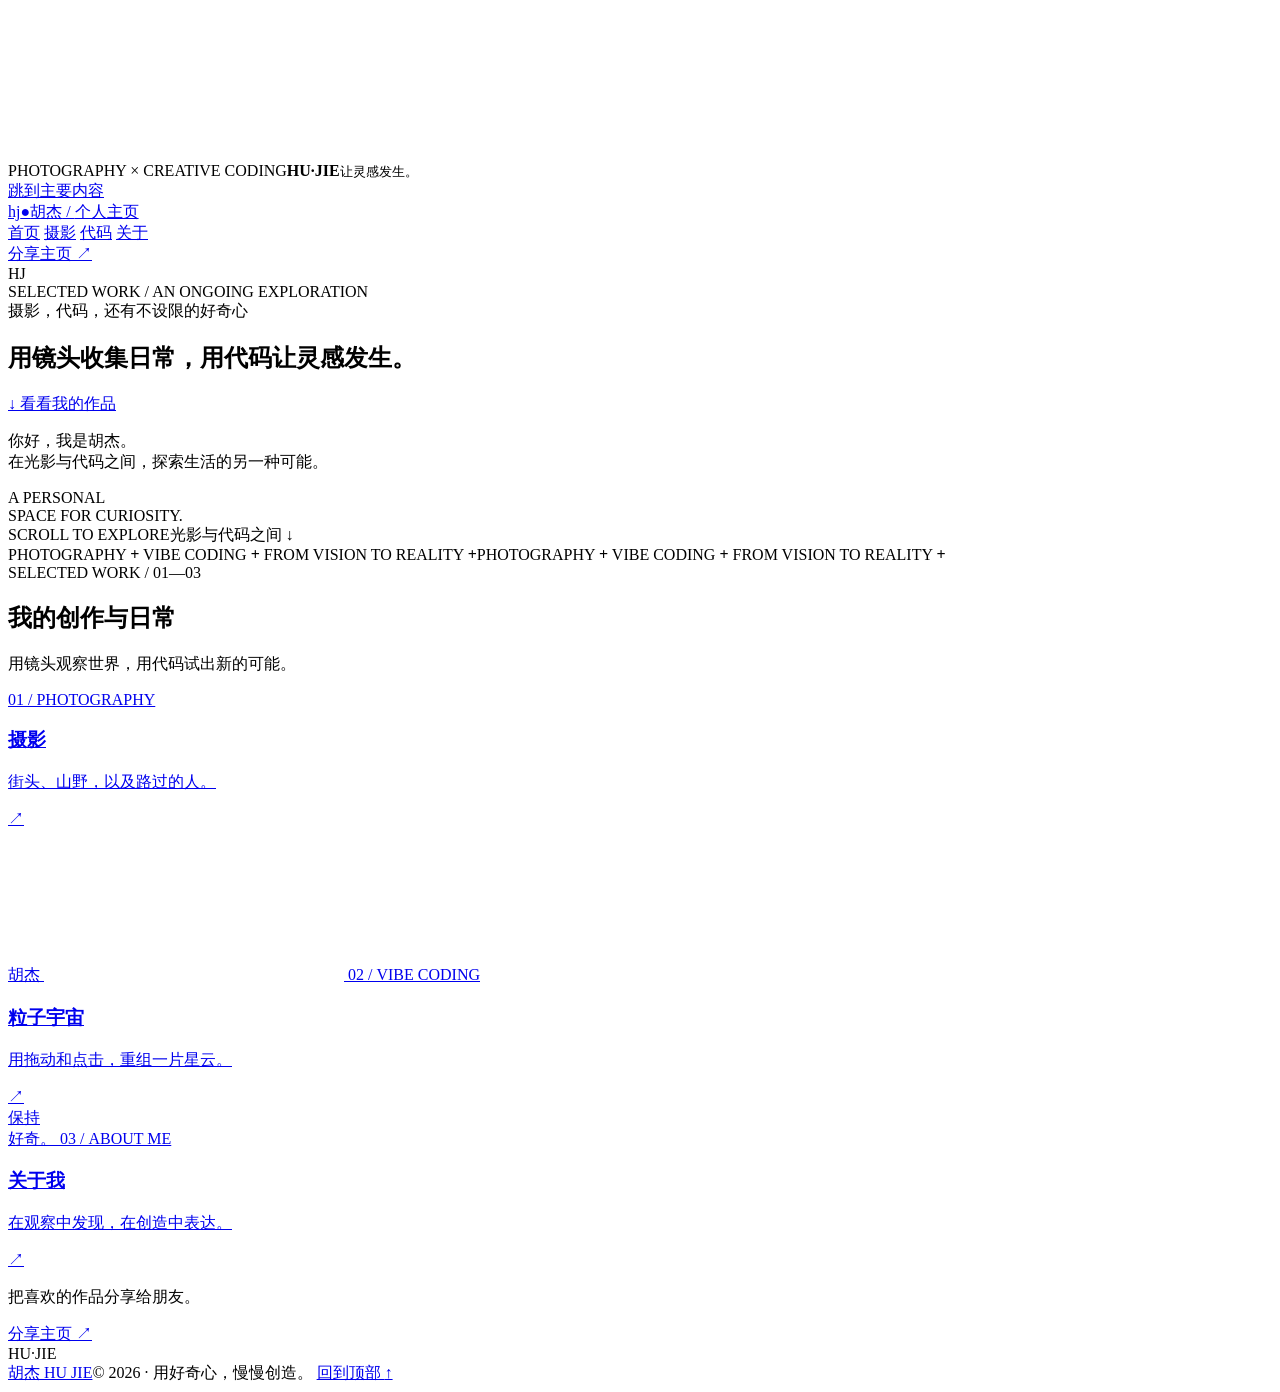
==== public/index.html @ 5f7516f3 "Add Hu Jie portfolio and local photo manager" ====
<!doctype html>
<html lang="zh-CN" class="home-page">
<head>
  <meta charset="UTF-8">
  <meta name="viewport" content="width=device-width, initial-scale=1">
  <meta name="theme-color" content="#e9f1f9" data-day="#e9f1f9" data-night="#101c30">
  <meta name="description" content="胡杰的个人主页。摄影、Vibe Coding 与一片属于自己的粒子宇宙。">
  <meta property="og:title" content="胡杰 · 在光影与代码之间">
  <meta property="og:description" content="胡杰的个人主页。摄影、Vibe Coding 与一片属于自己的粒子宇宙。">
  <title>胡杰 · 在光影与代码之间</title>
  <script src="/theme.js"></script>
  <link rel="icon" href="/favicon.svg" type="image/svg+xml">
  <link rel="stylesheet" href="/style.css">
  <link rel="stylesheet" href="/motion.css">
  <link rel="stylesheet" href="/theme.css">
  <link rel="stylesheet" href="/pages.css">
  <link rel="stylesheet" href="/hero-light.css">
  <script src="/gallery.js" defer></script>
  <script src="/site.js" defer></script>
  <script src="/motion.js" defer></script>
  <script src="/home-particles.js" defer></script>
</head>
<body>
  <canvas id="ambient-field" aria-hidden="true"></canvas>
  <div class="scroll-progress" aria-hidden="true"></div>
  <div class="intro-curtain" aria-hidden="true"><span>PHOTOGRAPHY × CREATIVE CODING</span><strong>HU<span>·</span>JIE</strong><small>让灵感发生。</small></div>
  <a class="skip-link" href="#main">跳到主要内容</a>
  <header class="site-header wrap">
    <a class="wordmark" href="/" aria-label="胡杰，返回首页"><span class="monogram">hj<span>●</span></span><span class="brand-name">胡杰<span class="brand-slash"> / </span>个人主页</span></a>
    <nav aria-label="主要导航">
      <a href="/" aria-current="page">首页</a>
      <a href="/photography/">摄影</a>
      <a href="/code/">代码</a>
      <a href="/about/">关于</a>
    </nav>
    <a class="header-contact" href="/about/#contact">分享主页 <span aria-hidden="true">↗</span></a>
  </header>

  <main id="main">
    <section class="hero wrap" aria-labelledby="hero-title">
      <div class="hero-orbit" aria-hidden="true">
        <i></i><i></i><i></i>
        <div class="orbit-lens"></div>
        <span>HJ</span>
      </div>
      <span class="hero-edition" aria-hidden="true">SELECTED WORK / AN ONGOING EXPLORATION</span>
      <div class="eyebrow"><span class="status-dot" aria-hidden="true"></span> 摄影，代码，还有不设限的好奇心</div>
      <h1 id="hero-title" aria-label="用镜头收集日常，用代码让灵感发生。"><span class="hero-line" aria-hidden="true">用镜头收集日常，</span><span class="hero-line" aria-hidden="true">用代码让<span class="accent-word">灵感发生<span class="title-period">。</span></span></span></h1>
      <div class="hero-bottom">
        <a class="explore-link" href="#selected-work"><span class="circle-arrow" aria-hidden="true">↓</span> 看看我的作品</a>
        <p class="hero-intro">你好，我是胡杰。<br>在光影与代码之间，探索生活的另一种可能。</p>
        <span class="hero-index" aria-hidden="true">A PERSONAL<br>SPACE FOR CURIOSITY.</span>
      </div>
      <div class="hero-scroll" aria-hidden="true"><span>SCROLL TO EXPLORE</span><i></i><span>光影与代码之间 ↓</span></div>
    </section>

    <div class="motion-ticker" aria-hidden="true"><div class="ticker-track"><span>PHOTOGRAPHY <b>+</b> VIBE CODING <b>+</b> FROM VISION TO REALITY <b>+</b></span><span>PHOTOGRAPHY <b>+</b> VIBE CODING <b>+</b> FROM VISION TO REALITY <b>+</b></span></div></div>

    <section class="home-work wrap" id="selected-work" aria-labelledby="selected-title">
      <div class="home-work-heading">
        <div><span class="section-kicker">SELECTED WORK / 01—03</span><h2 id="selected-title">我的创作与日常</h2></div>
        <p>用镜头观察世界，用代码试出新的可能。</p>
      </div>
      <div class="home-grid">
        <a class="home-card" href="/photography/" id="photography">
          <div class="home-card-art home-photography-art" aria-hidden="true">
            <div class="street-art"><span></span><i></i><b></b></div>
            <img id="home-photo" alt="" decoding="async" loading="lazy" hidden>
            <span class="home-art-index">01 / PHOTOGRAPHY</span>
          </div>
          <div class="home-card-body">
            <div><h3>摄影</h3><p id="home-photo-caption">街头、山野，以及路过的人。</p></div>
            <span class="home-card-arrow" aria-hidden="true">↗</span>
          </div>
        </a>
        <a class="home-card" href="/code/" id="code">
          <div class="home-card-art home-code-art" aria-hidden="true">
            <span class="home-particle">胡杰</span>
            <canvas class="home-particle-field"></canvas>
            <span class="home-art-index">02 / VIBE CODING</span>
          </div>
          <div class="home-card-body">
            <div><h3>粒子宇宙</h3><p>用拖动和点击，重组一片星云。</p></div>
            <span class="home-card-arrow" aria-hidden="true">↗</span>
          </div>
        </a>
        <a class="home-card" href="/about/" id="about">
          <div class="home-card-art home-about-art" aria-hidden="true">
            <span class="home-about-mark">保持<br>好奇<span>。</span></span>
            <span class="home-art-index">03 / ABOUT ME</span>
          </div>
          <div class="home-card-body">
            <div><h3>关于我</h3><p>在观察中发现，在创造中表达。</p></div>
            <span class="home-card-arrow" aria-hidden="true">↗</span>
          </div>
        </a>
      </div>
      <div class="home-tail" id="contact"><p>把喜欢的作品分享给朋友。</p><a href="/about/#contact">分享主页 <span aria-hidden="true">↗</span></a></div>
    </section>

  </main>

  <div class="closing-wordmark wrap" aria-hidden="true">HU<span>·</span>JIE</div>
  <footer class="site-footer wrap"><a class="footer-brand" href="/">胡杰 <span>HU JIE</span></a><span>© <span id="year">2026</span> · 用好奇心，慢慢创造。 <a id="manage-link" href="/manage" hidden>管理照片 ↗</a></span><a href="#" class="back-top">回到顶部 <span aria-hidden="true">↑</span></a></footer>
  <div class="site-preferences">
    <label class="theme-picker" hidden>
      <svg class="theme-icon" viewBox="0 0 20 20" aria-hidden="true">
        <path class="theme-moon" d="M16.6 12.2A7 7 0 0 1 7.8 3.4a7 7 0 1 0 8.8 8.8Z"/>
        <path class="theme-sun" d="M10 1.5v2m0 13v2m8.5-8.5h-2m-13 0h-2m14.5-6-1.4 1.4m-9.2 9.2L4 16m12 0-1.4-1.4M5.4 5.4 4 4m10 6a4 4 0 1 1-8 0 4 4 0 0 1 8 0Z"/>
      </svg>
      <select id="theme-select" aria-label="页面外观">
        <option value="system">跟随系统</option>
        <option value="day">白天</option>
        <option value="night">夜晚</option>
      </select>
      <svg class="theme-chevron" viewBox="0 0 12 12" aria-hidden="true"><path d="m3 4.5 3 3 3-3"/></svg>
    </label>
    <button type="button" id="motion-toggle" aria-pressed="true" hidden><svg viewBox="0 0 18 18" aria-hidden="true"><path d="M3 7v4M7 3v12M11 5v8M15 7v4"/></svg><span>动态：开</span></button>
  </div>
</body>
</html>
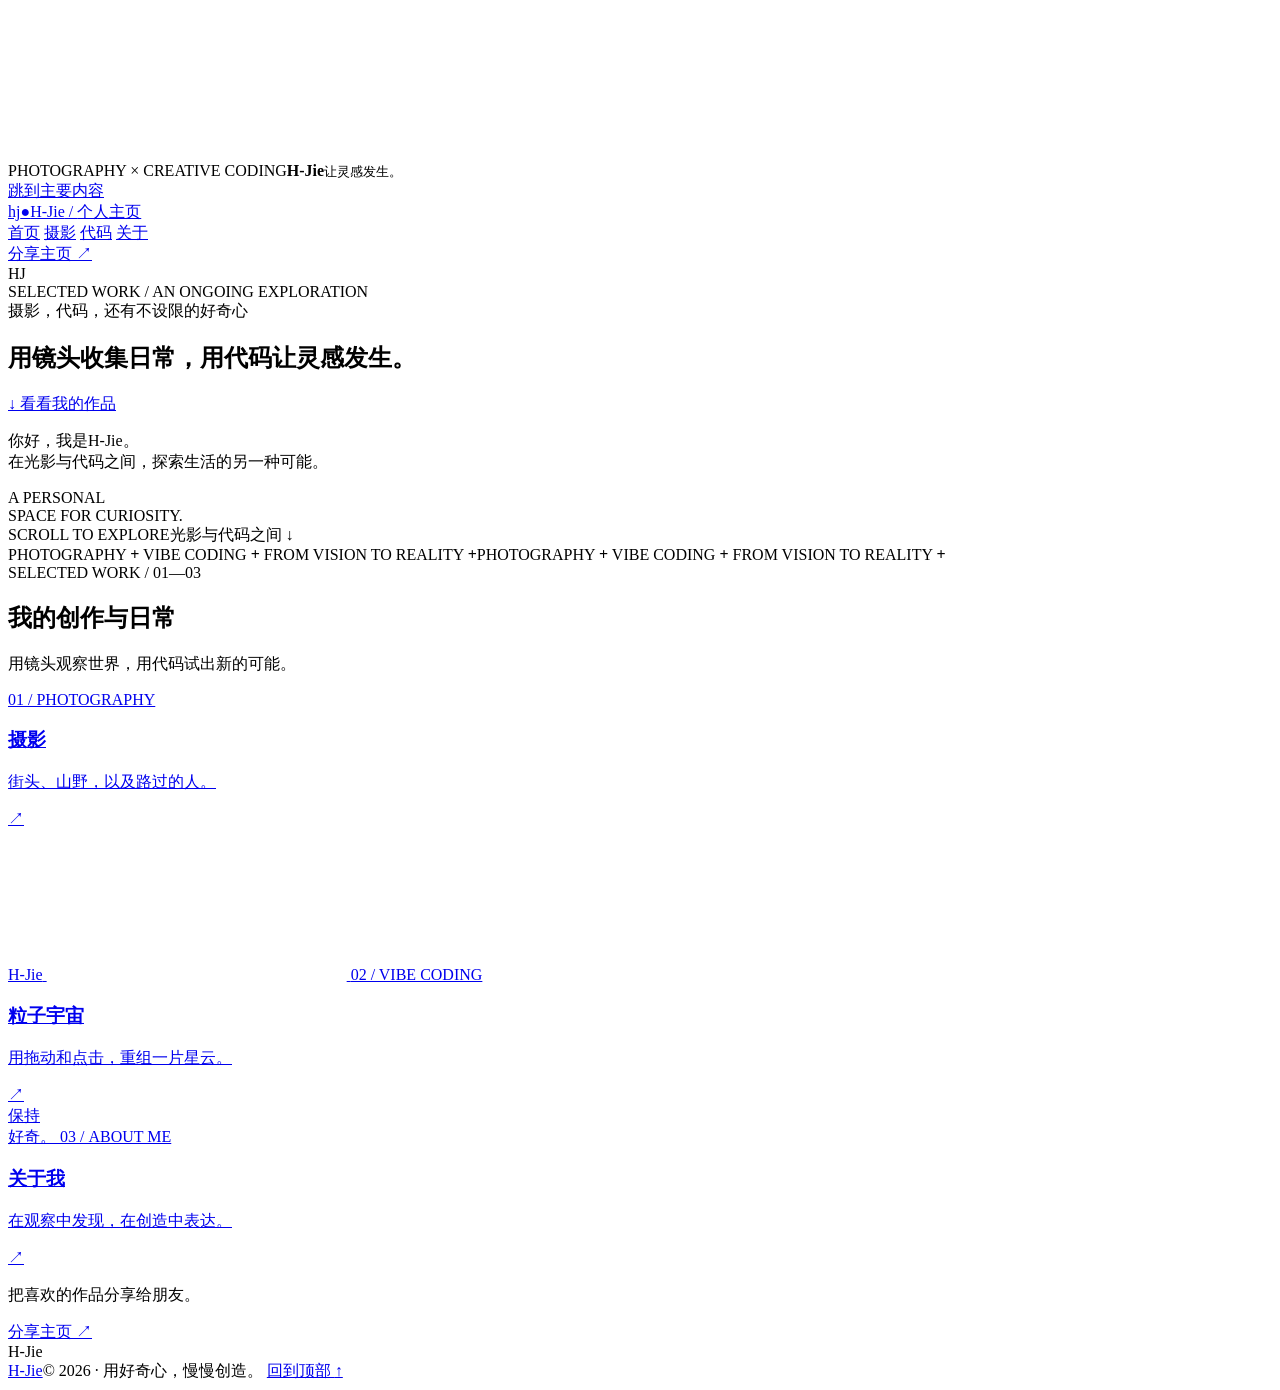
==== commit 30b4d9df: "Use H-Jie branding and expand the project README" ====
--- a/public/index.html
+++ b/public/index.html
@@ -4,10 +4,10 @@
   <meta charset="UTF-8">
   <meta name="viewport" content="width=device-width, initial-scale=1">
   <meta name="theme-color" content="#e9f1f9" data-day="#e9f1f9" data-night="#101c30">
-  <meta name="description" content="胡杰的个人主页。摄影、Vibe Coding 与一片属于自己的粒子宇宙。">
-  <meta property="og:title" content="胡杰 · 在光影与代码之间">
-  <meta property="og:description" content="胡杰的个人主页。摄影、Vibe Coding 与一片属于自己的粒子宇宙。">
-  <title>胡杰 · 在光影与代码之间</title>
+  <meta name="description" content="H-Jie的个人主页。摄影、Vibe Coding 与一片属于自己的粒子宇宙。">
+  <meta property="og:title" content="H-Jie · 在光影与代码之间">
+  <meta property="og:description" content="H-Jie的个人主页。摄影、Vibe Coding 与一片属于自己的粒子宇宙。">
+  <title>H-Jie · 在光影与代码之间</title>
   <script src="/theme.js"></script>
   <link rel="icon" href="/favicon.svg" type="image/svg+xml">
   <link rel="stylesheet" href="/style.css">
@@ -23,10 +23,10 @@
 <body>
   <canvas id="ambient-field" aria-hidden="true"></canvas>
   <div class="scroll-progress" aria-hidden="true"></div>
-  <div class="intro-curtain" aria-hidden="true"><span>PHOTOGRAPHY × CREATIVE CODING</span><strong>HU<span>·</span>JIE</strong><small>让灵感发生。</small></div>
+  <div class="intro-curtain" aria-hidden="true"><span>PHOTOGRAPHY × CREATIVE CODING</span><strong>H<span>-</span>Jie</strong><small>让灵感发生。</small></div>
   <a class="skip-link" href="#main">跳到主要内容</a>
   <header class="site-header wrap">
-    <a class="wordmark" href="/" aria-label="胡杰，返回首页"><span class="monogram">hj<span>●</span></span><span class="brand-name">胡杰<span class="brand-slash"> / </span>个人主页</span></a>
+    <a class="wordmark" href="/" aria-label="H-Jie，返回首页"><span class="monogram">hj<span>●</span></span><span class="brand-name">H-Jie<span class="brand-slash"> / </span>个人主页</span></a>
     <nav aria-label="主要导航">
       <a href="/" aria-current="page">首页</a>
       <a href="/photography/">摄影</a>
@@ -48,7 +48,7 @@
       <h1 id="hero-title" aria-label="用镜头收集日常，用代码让灵感发生。"><span class="hero-line" aria-hidden="true">用镜头收集日常，</span><span class="hero-line" aria-hidden="true">用代码让<span class="accent-word">灵感发生<span class="title-period">。</span></span></span></h1>
       <div class="hero-bottom">
         <a class="explore-link" href="#selected-work"><span class="circle-arrow" aria-hidden="true">↓</span> 看看我的作品</a>
-        <p class="hero-intro">你好，我是胡杰。<br>在光影与代码之间，探索生活的另一种可能。</p>
+        <p class="hero-intro">你好，我是H-Jie。<br>在光影与代码之间，探索生活的另一种可能。</p>
         <span class="hero-index" aria-hidden="true">A PERSONAL<br>SPACE FOR CURIOSITY.</span>
       </div>
       <div class="hero-scroll" aria-hidden="true"><span>SCROLL TO EXPLORE</span><i></i><span>光影与代码之间 ↓</span></div>
@@ -75,7 +75,7 @@
         </a>
         <a class="home-card" href="/code/" id="code">
           <div class="home-card-art home-code-art" aria-hidden="true">
-            <span class="home-particle">胡杰</span>
+            <span class="home-particle">H-Jie</span>
             <canvas class="home-particle-field"></canvas>
             <span class="home-art-index">02 / VIBE CODING</span>
           </div>
@@ -100,8 +100,8 @@
 
   </main>
 
-  <div class="closing-wordmark wrap" aria-hidden="true">HU<span>·</span>JIE</div>
-  <footer class="site-footer wrap"><a class="footer-brand" href="/">胡杰 <span>HU JIE</span></a><span>© <span id="year">2026</span> · 用好奇心，慢慢创造。 <a id="manage-link" href="/manage" hidden>管理照片 ↗</a></span><a href="#" class="back-top">回到顶部 <span aria-hidden="true">↑</span></a></footer>
+  <div class="closing-wordmark wrap" aria-hidden="true">H<span>-</span>Jie</div>
+  <footer class="site-footer wrap"><a class="footer-brand" href="/">H-Jie</a><span>© <span id="year">2026</span> · 用好奇心，慢慢创造。 <a id="manage-link" href="/manage" hidden>管理照片 ↗</a></span><a href="#" class="back-top">回到顶部 <span aria-hidden="true">↑</span></a></footer>
   <div class="site-preferences">
     <label class="theme-picker" hidden>
       <svg class="theme-icon" viewBox="0 0 20 20" aria-hidden="true">
